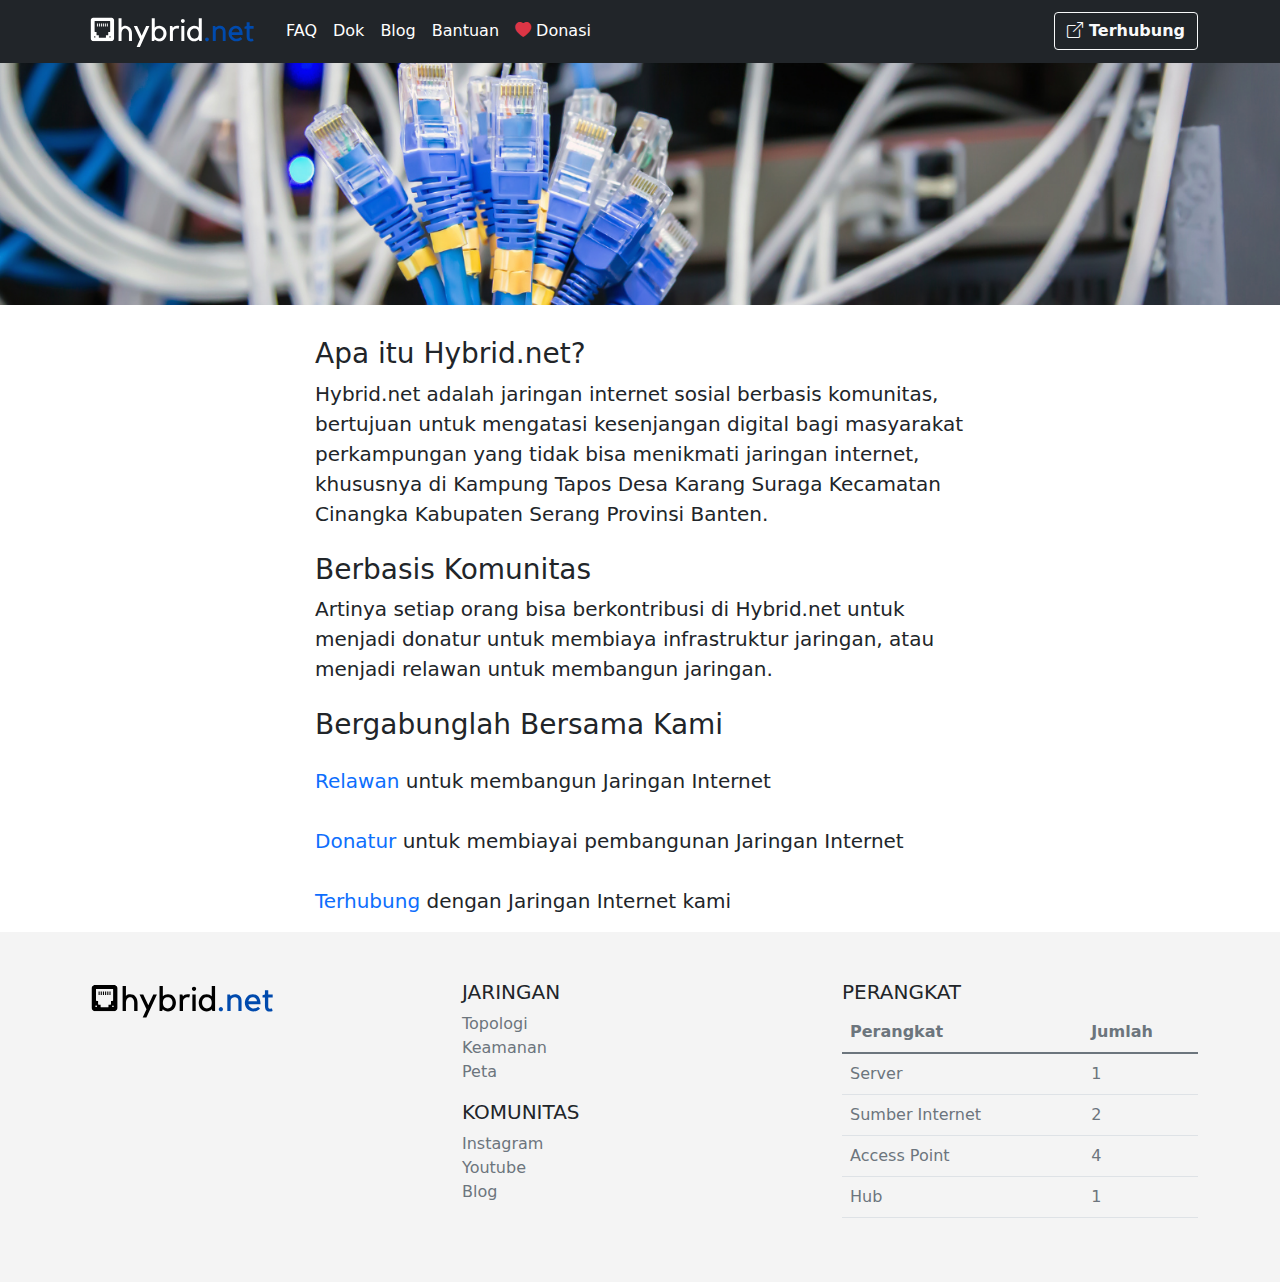
==== index.html @ f705f799 "Add files via upload" ====
<!DOCTYPE html>
<html lang="en" class="h-100">
  <head>
    <meta charset="utf-8" />
    <meta name="viewport" content="width=device-width, initial-scale=1" />
    <meta name="description" content="" />
    <meta
      name="author"
      content="Mark Otto, Jacob Thornton, and Bootstrap contributors"
    />
    <meta name="generator" content="Hugo 0.88.1" />
    <link rel="shortcut icon" href="img/favicon.ico" />
    <title>Hybrid.net</title>

    <link
      rel="canonical"
      href="https://getbootstrap.com/docs/5.1/examples/sticky-footer/"
    />

    <!-- Bootstrap core CSS -->
    <link href="css/bootstrap.min.css" rel="stylesheet" />
    <link
      rel="stylesheet"
      href="https://cdn.jsdelivr.net/npm/bootstrap-icons@1.7.0/font/bootstrap-icons.css"
    />

    <style>
      .bd-placeholder-img {
        font-size: 1.125rem;
        text-anchor: middle;
        -webkit-user-select: none;
        -moz-user-select: none;
        user-select: none;
      }

      @media (min-width: 768px) {
        .bd-placeholder-img-lg {
          font-size: 3.5rem;
        }
      }
    </style>

    <!-- Custom styles for this template -->
    <link href="css/sticky-footer.css" rel="stylesheet" />
  </head>
  <body class="d-flex flex-column h-100">
    <main class="flex-shrink-0">
      <!--Navbar-->
      <nav class="navbar navbar-expand-md navbar-dark bg-dark mb-4">
        <div class="container-sm">
          <a class="navbar-brand" href="index.html"
            ><img src="img/logo-putih.svg" class="logo" alt="logo"
          /></a>
          <button
            class="navbar-toggler"
            type="button"
            data-bs-toggle="collapse"
            data-bs-target="#navbarCollapse"
            aria-controls="navbarCollapse"
            aria-expanded="false"
            aria-label="Toggle navigation"
          >
            <span class="navbar-toggler-icon"></span>
          </button>
          <div class="collapse navbar-collapse" id="navbarCollapse">
            <ul class="navbar-nav me-auto mb-2 mb-md-0">
              <li class="nav-item">
                <a class="nav-link active" aria-current="page" href="faq.html"
                  >FAQ</a
                >
              </li>
              <li class="nav-item">
                <a class="nav-link active" href="#">Dok</a>
              </li>
              <li class="nav-item">
                <a class="nav-link active" href="#">Blog</a>
              </li>
              <li class="nav-item">
                <a class="nav-link active" href="bantuan.html">Bantuan</a>
              </li>
              <li class="nav-item">
                <a class="nav-link active" href="donasi.html"
                  ><i class="bi bi-heart-fill text-danger"></i> Donasi</a
                >
              </li>
            </ul>
            <button type="button" class="btn btn-outline-light">
              <b><i class="bi bi-box-arrow-up-right"></i> Terhubung</b>
            </button>
          </div>
        </div>
      </nav>
      <!--tutup-navbar-->
      <!-- Begin page content -->
      <div class="cotainer section-lg">
        <img src="img/baner.png" class="img-fluid" alt="baner" />
      </div>
      <div class="container">
        <h3 class="mt-2">Apa itu Hybrid.net?</h3>
        <p class="lead">
          Hybrid.net adalah jaringan internet sosial berbasis komunitas,
          bertujuan untuk mengatasi kesenjangan digital bagi masyarakat
          perkampungan yang tidak bisa menikmati jaringan internet, khususnya di
          Kampung Tapos Desa Karang Suraga Kecamatan Cinangka Kabupaten Serang
          Provinsi Banten.
        </p>
        <h3 class="mt-4">Berbasis Komunitas</h3>
        <p class="lead">
          Artinya setiap orang bisa berkontribusi di Hybrid.net untuk menjadi
          donatur untuk membiaya infrastruktur jaringan, atau menjadi relawan
          untuk membangun jaringan.
        </p>
        <h3 class="mt-4">Bergabunglah Bersama Kami</h3>
        <p class="lead mt-4">
          <a style="text-decoration: none" href="#"><b>Relawan</b></a> untuk
          membangun Jaringan Internet
          <br />
          <br />
          <a style="text-decoration: none" href="#"><b>Donatur</b></a> untuk
          membiayai pembangunan Jaringan Internet <br />
          <br />
          <a style="text-decoration: none" href="#"><b>Terhubung</b></a> dengan
          Jaringan Internet kami
        </p>
      </div>
    </main>

    <footer class="footer mt-auto dark-gray">
      <div class="container-sm">
        <div class="row g-4 py-5 row-cols-1 row-cols-lg-3">
          <div class="feature col">
            <img src="img/logo.svg" class="img-fluid logo-footer" alt="logo" />
          </div>
          <div class="feature col">
            <h5>JARINGAN</h5>
            <p class="text-muted">
              <a style="text-decoration: none" class="text-muted" href="#"
                >Topologi </a
              ><br />
              <a style="text-decoration: none" class="text-muted" href="#"
                >Keamanan </a
              ><br />
              <a style="text-decoration: none" class="text-muted" href="#"
                >Peta
              </a>
            </p>
            <h5>KOMUNITAS</h5>
            <p class="text-muted">
              <a style="text-decoration: none" class="text-muted" href="#"
                >Instagram </a
              ><br />
              <a style="text-decoration: none" class="text-muted" href="#"
                >Youtube </a
              ><br />
              <a style="text-decoration: none" class="text-muted" href="#"
                >Blog
              </a>
            </p>
          </div>
          <div class="feature col">
            <h5>PERANGKAT</h5>
            <table class="table text-muted">
              <thead>
                <tr>
                  <th scope="col">Perangkat</th>
                  <th scope="col"></th>
                  <th scope="col">Jumlah</th>
                </tr>
              </thead>
              <tbody>
                <tr>
                  <td>Server</td>
                  <td></td>
                  <td>1</td>
                </tr>
                <tr>
                  <td>Sumber Internet</td>
                  <td></td>
                  <td>2</td>
                </tr>
                <tr>
                  <td>Access Point</td>
                  <td></td>
                  <td>4</td>
                </tr>
                <tr>
                  <td>Hub</td>
                  <td></td>
                  <td>1</td>
                </tr>
              </tbody>
            </table>
          </div>
        </div>
      </div>
    </footer>
    <script src="js/bootstrap.bundle.min.js"></script>
  </body>
</html>
---- css/sticky-footer.css ----
/* Custom page CSS
-------------------------------------------------- */
/* Not required for template or sticky footer method. */

.container {
  width: auto;
  max-width: 680px;
  padding: 0 15px;
}
.dark-gray {
  background-color: #f4f4f4;
}

.section-lg {
  position: relative;
  bottom: 24px;
}
@media screen and (min-height: 40rem) and (min-width: 60rem) {
  .section-lg {
    position: relative;
    bottom: 24px;
  }
}
.logo {
  width: 180px;
}
.logo-footer {
  width: 200px;
}
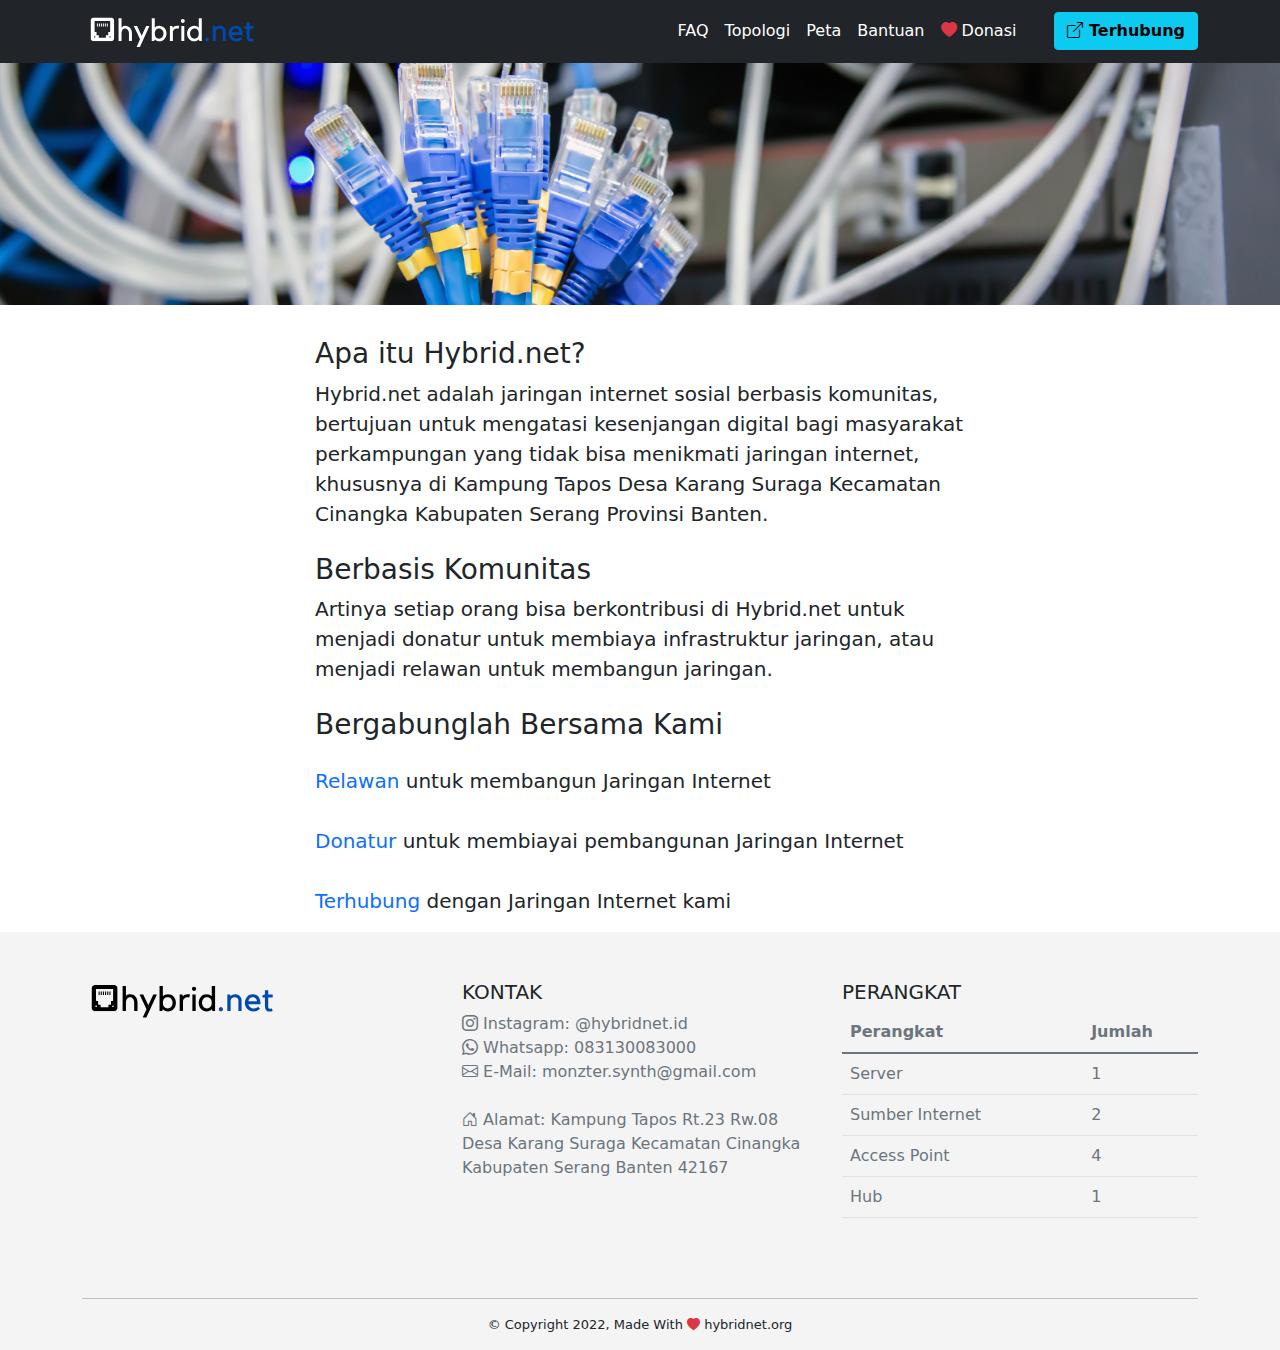
==== commit 40f4b2ef: "Add files via upload" ====
--- a/index.html
+++ b/index.html
@@ -62,18 +62,21 @@
           >
             <span class="navbar-toggler-icon"></span>
           </button>
-          <div class="collapse navbar-collapse" id="navbarCollapse">
-            <ul class="navbar-nav me-auto mb-2 mb-md-0">
+          <div
+            class="collapse navbar-collapse justify-content-end"
+            id="navbarCollapse"
+          >
+            <ul class="navbar-nav navbar-geser-kiri mb-2 mb-md-0">
               <li class="nav-item">
                 <a class="nav-link active" aria-current="page" href="faq.html"
                   >FAQ</a
                 >
               </li>
               <li class="nav-item">
-                <a class="nav-link active" href="#">Dok</a>
+                <a class="nav-link active" href="#">Topologi</a>
               </li>
               <li class="nav-item">
-                <a class="nav-link active" href="#">Blog</a>
+                <a class="nav-link active" href="#">Peta</a>
               </li>
               <li class="nav-item">
                 <a class="nav-link active" href="bantuan.html">Bantuan</a>
@@ -84,7 +87,7 @@
                 >
               </li>
             </ul>
-            <button type="button" class="btn btn-outline-light">
+            <button type="button" class="btn btn-info">
               <b><i class="bi bi-box-arrow-up-right"></i> Terhubung</b>
             </button>
           </div>
@@ -132,29 +135,21 @@
             <img src="img/logo.svg" class="img-fluid logo-footer" alt="logo" />
           </div>
           <div class="feature col">
-            <h5>JARINGAN</h5>
+            <h5>KONTAK</h5>
             <p class="text-muted">
               <a style="text-decoration: none" class="text-muted" href="#"
-                >Topologi </a
+                ><i class="bi bi-instagram"></i> Instagram: @hybridnet.id </a
               ><br />
               <a style="text-decoration: none" class="text-muted" href="#"
-                >Keamanan </a
+                ><i class="bi bi-whatsapp"></i> Whatsapp: 083130083000 </a
               ><br />
               <a style="text-decoration: none" class="text-muted" href="#"
-                >Peta
-              </a>
-            </p>
-            <h5>KOMUNITAS</h5>
-            <p class="text-muted">
-              <a style="text-decoration: none" class="text-muted" href="#"
-                >Instagram </a
+                ><i class="bi bi-envelope"></i> E-Mail: monzter.synth@gmail.com </a
               ><br />
-              <a style="text-decoration: none" class="text-muted" href="#"
-                >Youtube </a
-              ><br />
-              <a style="text-decoration: none" class="text-muted" href="#"
-                >Blog
-              </a>
+              <br />
+              <i class="bi bi-house-door"></i> Alamat: Kampung Tapos Rt.23 Rw.08
+              Desa Karang Suraga Kecamatan Cinangka Kabupaten Serang Banten
+              42167
             </p>
           </div>
           <div class="feature col">
@@ -192,6 +187,11 @@
             </table>
           </div>
         </div>
+        <hr />
+        <p class="text-center font-bawah">
+          &copy; Copyright 2022, Made With
+          <i class="bi bi-heart-fill text-danger"></i> hybridnet.org
+        </p>
       </div>
     </footer>
     <script src="js/bootstrap.bundle.min.js"></script>
--- a/css/sticky-footer.css
+++ b/css/sticky-footer.css
@@ -27,3 +27,11 @@
 .logo-footer {
   width: 200px;
 }
+
+.navbar-geser-kiri {
+  position: relative;
+  right: 30px;
+}
+.font-bawah {
+  font-size: 13px;
+}
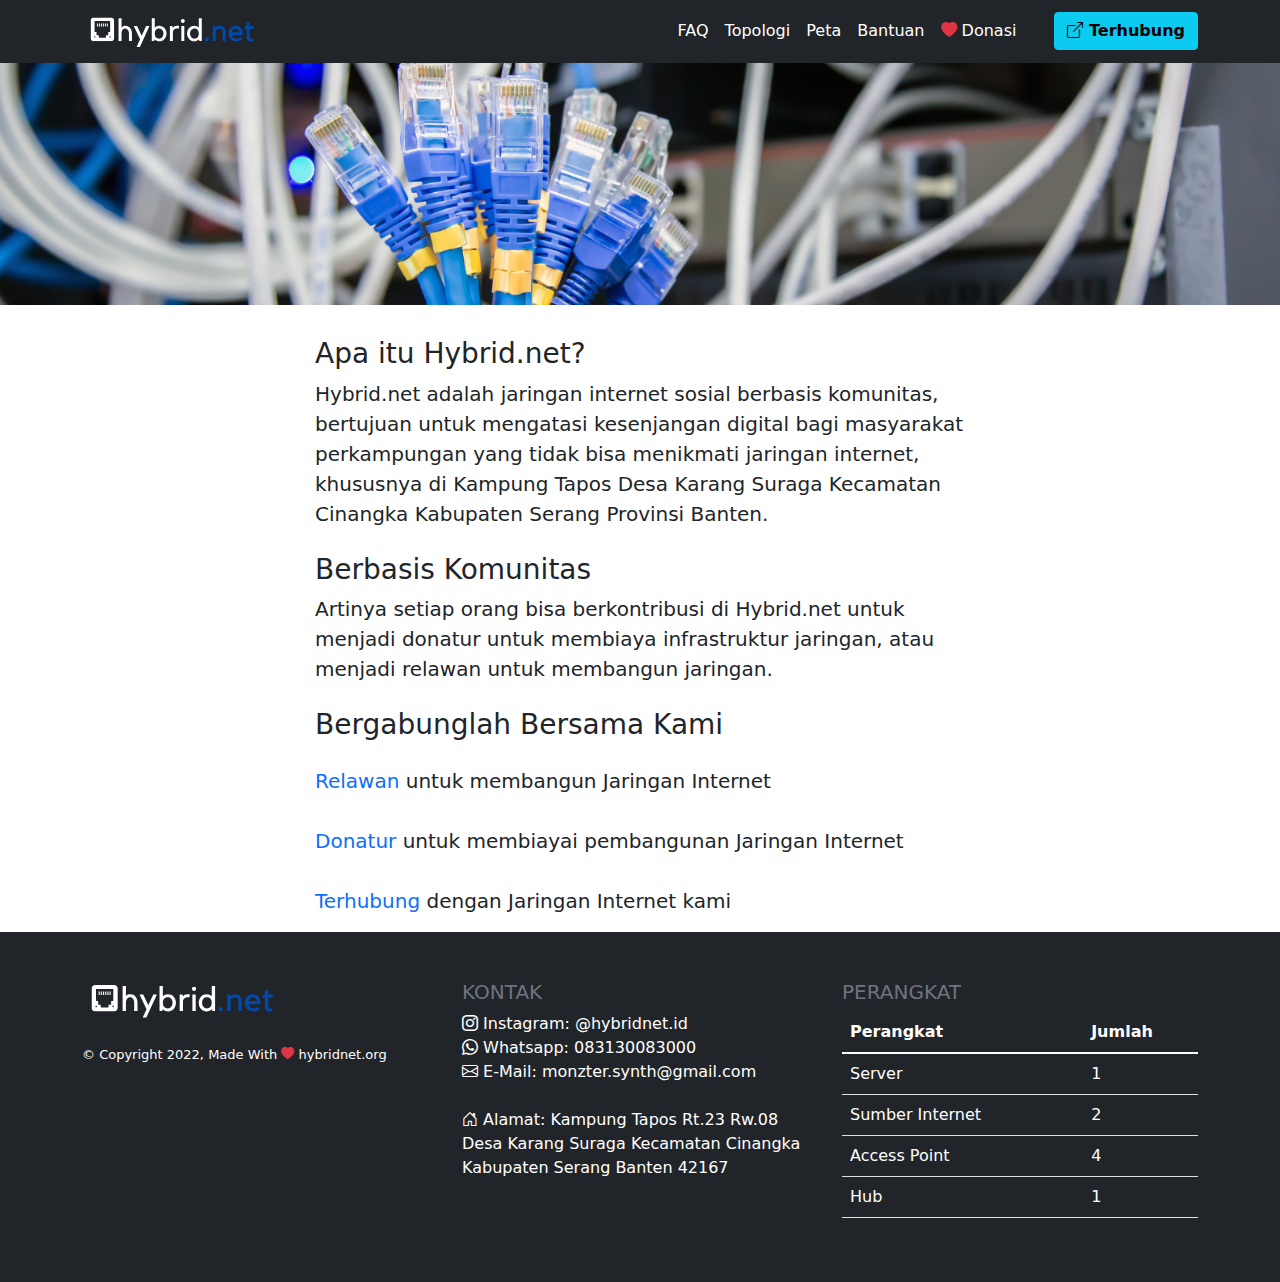
==== commit ec16e5cb: "Add files via upload" ====
--- a/index.html
+++ b/index.html
@@ -128,22 +128,30 @@
       </div>
     </main>
 
-    <footer class="footer mt-auto dark-gray">
+    <footer class="footer mt-auto bg-dark text-white">
       <div class="container-sm">
         <div class="row g-4 py-5 row-cols-1 row-cols-lg-3">
           <div class="feature col">
-            <img src="img/logo.svg" class="img-fluid logo-footer" alt="logo" />
+            <img
+              src="img/logo-putih.svg"
+              class="img-fluid logo-footer"
+              alt="logo"
+            />
+            <p class="text-white font-bawah mt-4">
+              &copy; Copyright 2022, Made With
+              <i class="bi bi-heart-fill text-danger"></i> hybridnet.org
+            </p>
           </div>
           <div class="feature col">
-            <h5>KONTAK</h5>
-            <p class="text-muted">
-              <a style="text-decoration: none" class="text-muted" href="#"
+            <h5 class="text-muted">KONTAK</h5>
+            <p>
+              <a style="text-decoration: none" class="text-white" href="#"
                 ><i class="bi bi-instagram"></i> Instagram: @hybridnet.id </a
               ><br />
-              <a style="text-decoration: none" class="text-muted" href="#"
+              <a style="text-decoration: none" class="text-white" href="#"
                 ><i class="bi bi-whatsapp"></i> Whatsapp: 083130083000 </a
               ><br />
-              <a style="text-decoration: none" class="text-muted" href="#"
+              <a style="text-decoration: none" class="text-white" href="#"
                 ><i class="bi bi-envelope"></i> E-Mail: monzter.synth@gmail.com </a
               ><br />
               <br />
@@ -153,8 +161,8 @@
             </p>
           </div>
           <div class="feature col">
-            <h5>PERANGKAT</h5>
-            <table class="table text-muted">
+            <h5 class="text-muted">PERANGKAT</h5>
+            <table class="table text-white">
               <thead>
                 <tr>
                   <th scope="col">Perangkat</th>
@@ -187,11 +195,6 @@
             </table>
           </div>
         </div>
-        <hr />
-        <p class="text-center font-bawah">
-          &copy; Copyright 2022, Made With
-          <i class="bi bi-heart-fill text-danger"></i> hybridnet.org
-        </p>
       </div>
     </footer>
     <script src="js/bootstrap.bundle.min.js"></script>
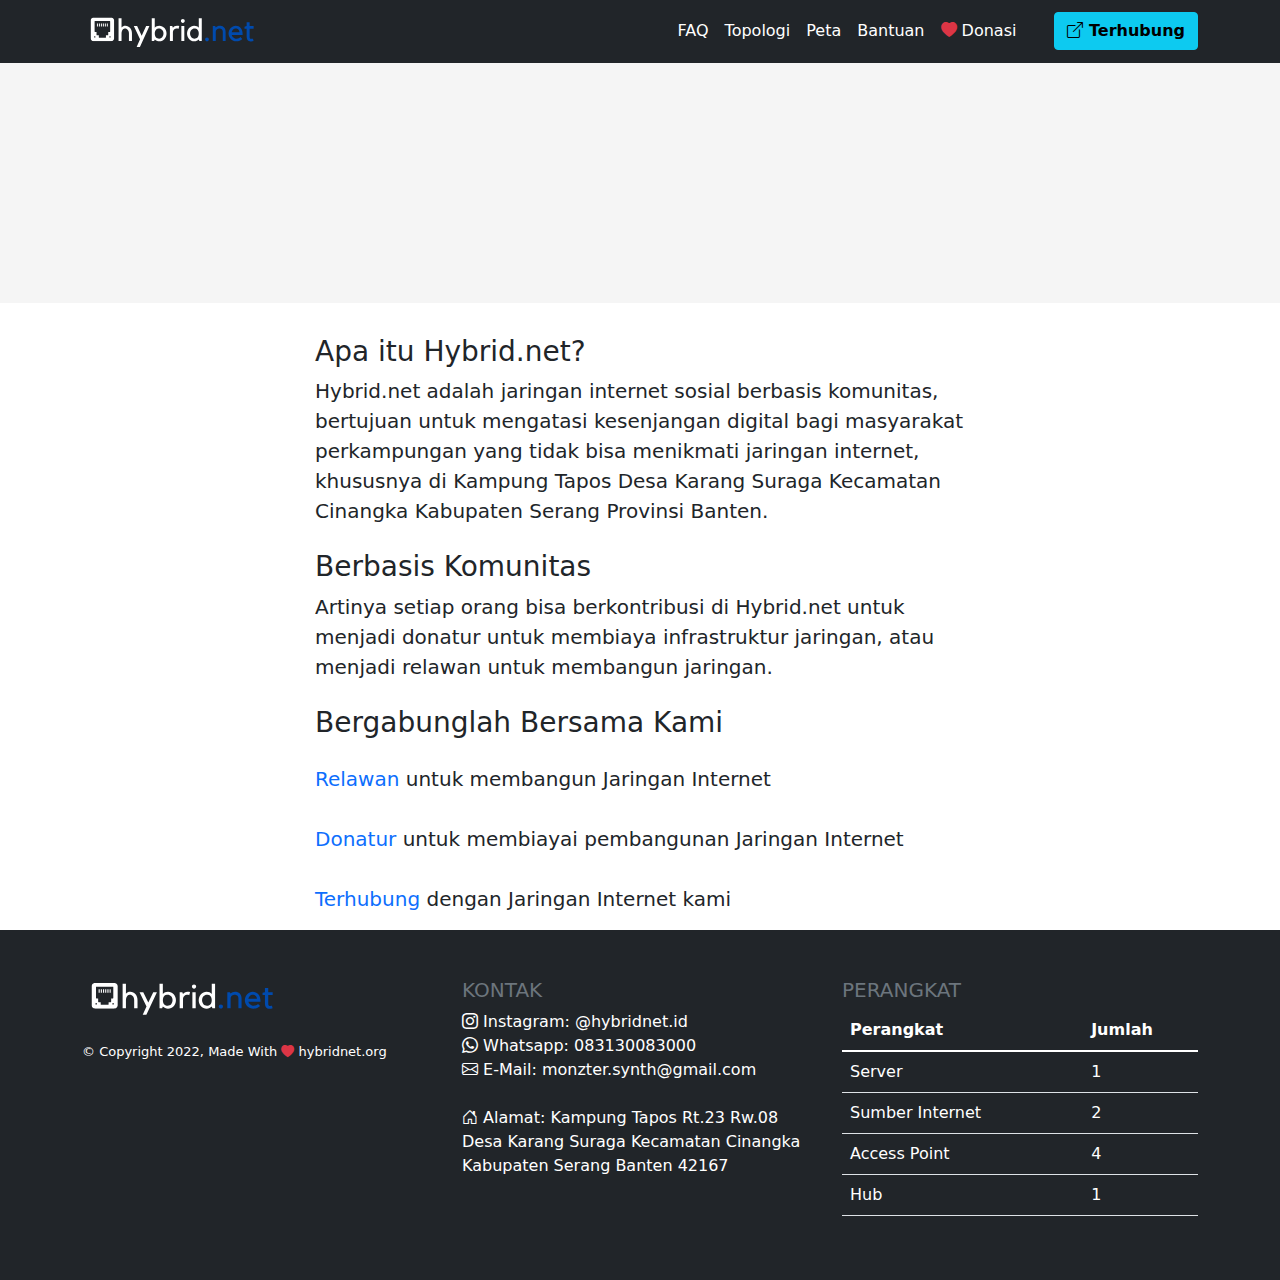
==== commit 371c9e31: "Add files via upload" ====
--- a/index.html
+++ b/index.html
@@ -66,7 +66,7 @@
             class="collapse navbar-collapse justify-content-end"
             id="navbarCollapse"
           >
-            <ul class="navbar-nav navbar-geser-kiri mb-2 mb-md-0">
+            <ul class="navbar-nav navbar-geser-kiri navbar-custom mb-2 mb-md-0">
               <li class="nav-item">
                 <a class="nav-link active" aria-current="page" href="faq.html"
                   >FAQ</a
@@ -95,9 +95,7 @@
       </nav>
       <!--tutup-navbar-->
       <!-- Begin page content -->
-      <div class="cotainer section-lg">
-        <img src="img/baner.png" class="img-fluid" alt="baner" />
-      </div>
+      <div class="cotainer section-lg cover-foto"></div>
       <div class="container">
         <h3 class="mt-2">Apa itu Hybrid.net?</h3>
         <p class="lead">
--- a/css/sticky-footer.css
+++ b/css/sticky-footer.css
@@ -35,3 +35,24 @@
 .font-bawah {
   font-size: 13px;
 }
+@media screen and (max-width: 768px) {
+  .navbar-custom {
+    position: relative;
+    left: 5px;
+  }
+}
+
+.cover-foto {
+  background-image: url("../img/cover.jpg");
+  background-position: center 50%;
+  height: 15rem;
+  background-color: #f5f5f5;
+  background-size: cover;
+}
+
+@media screen and (max-width: 768px) {
+  .cover-foto {
+    background-position: center 50%;
+    height: 10rem;
+  }
+}
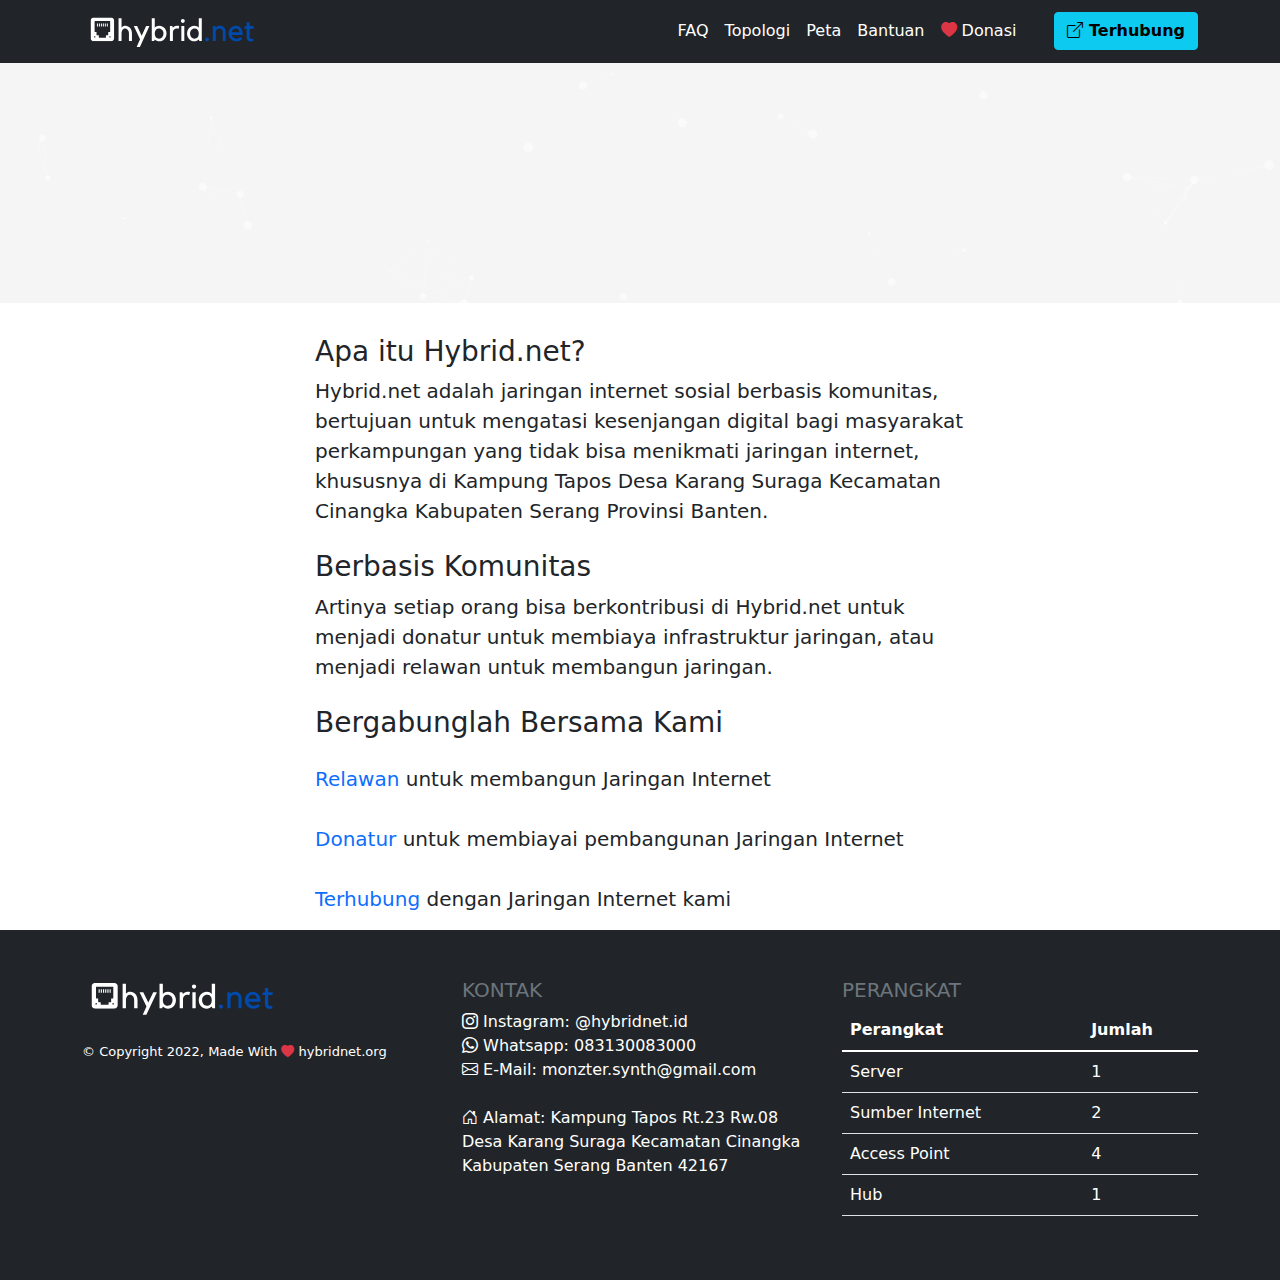
==== commit c4475360: "Add files via upload" ====
--- a/index.html
+++ b/index.html
@@ -95,7 +95,7 @@
       </nav>
       <!--tutup-navbar-->
       <!-- Begin page content -->
-      <div class="cotainer section-lg cover-foto"></div>
+      <div id="particles-js" class="cotainer section-lg cover-foto"></div>
       <div class="container">
         <h3 class="mt-2">Apa itu Hybrid.net?</h3>
         <p class="lead">
@@ -196,5 +196,31 @@
       </div>
     </footer>
     <script src="js/bootstrap.bundle.min.js"></script>
+    <!-- scripts -->
+    <script src="js/particles.js"></script>
+    <script src="js/app.js"></script>
+    <script>
+      var count_particles, stats, update;
+      stats = new Stats();
+      stats.setMode(0);
+      stats.domElement.style.position = "absolute";
+      stats.domElement.style.left = "0px";
+      stats.domElement.style.top = "0px";
+      document.body.appendChild(stats.domElement);
+      count_particles = document.querySelector(".js-count-particles");
+      update = function () {
+        stats.begin();
+        stats.end();
+        if (
+          window.pJSDom[0].pJS.particles &&
+          window.pJSDom[0].pJS.particles.array
+        ) {
+          count_particles.innerText =
+            window.pJSDom[0].pJS.particles.array.length;
+        }
+        requestAnimationFrame(update);
+      };
+      requestAnimationFrame(update);
+    </script>
   </body>
 </html>
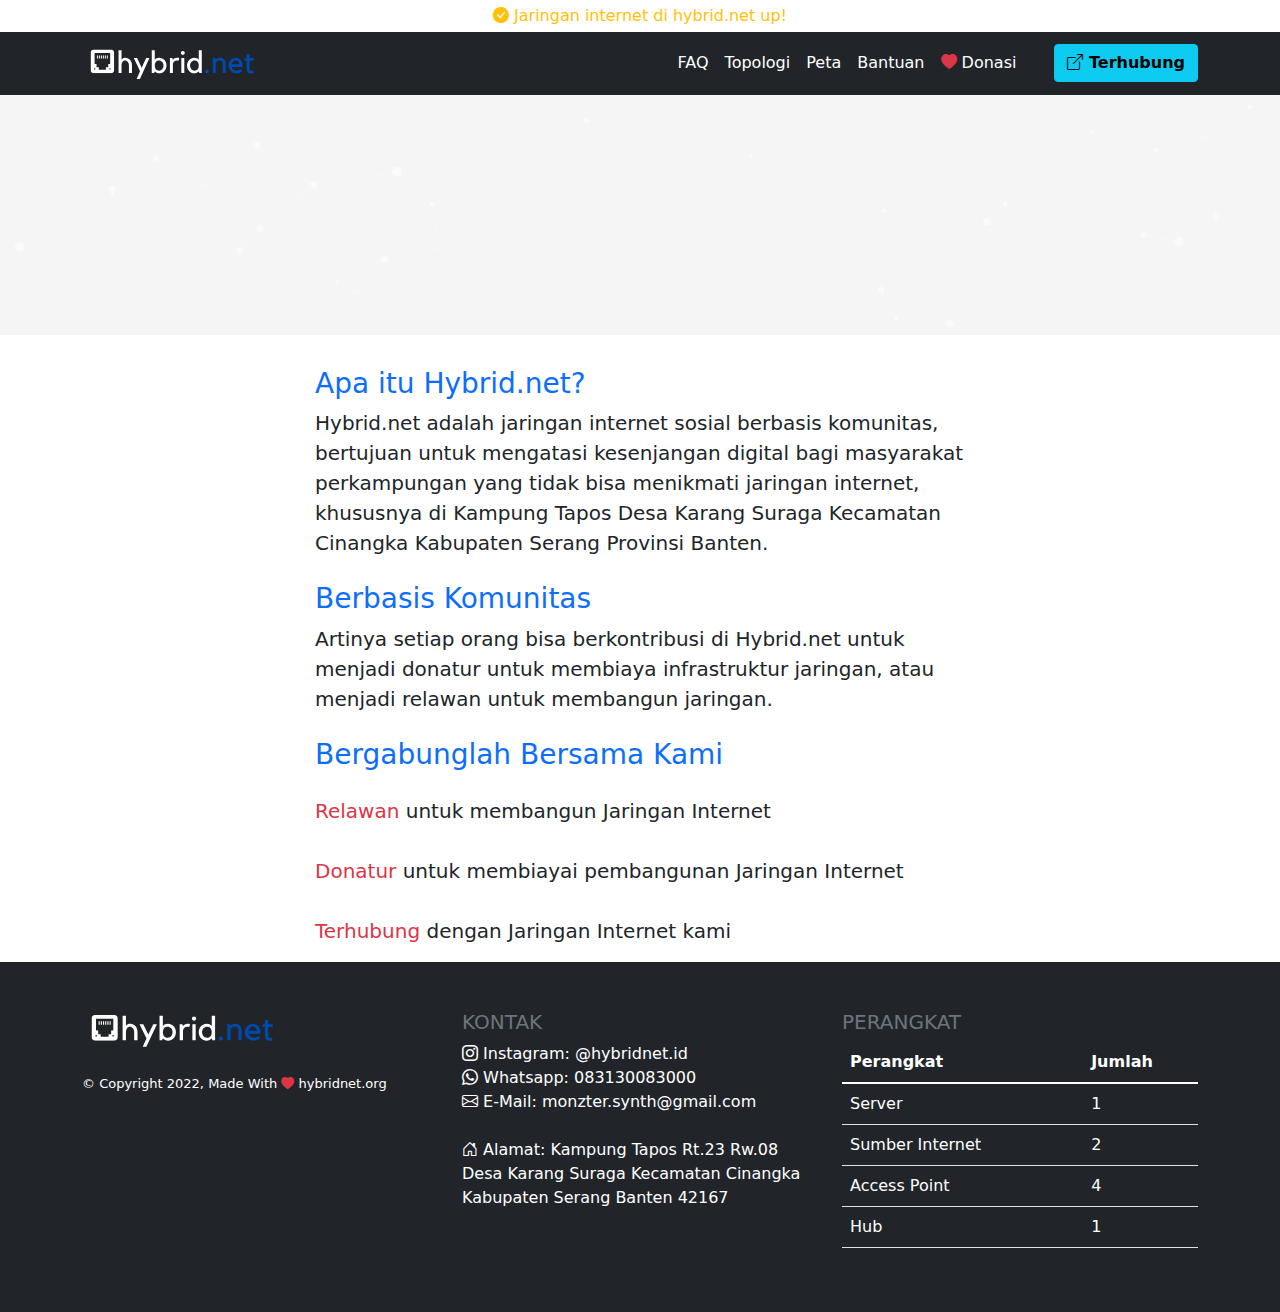
==== commit 6477e99a: "Add files via upload" ====
--- a/index.html
+++ b/index.html
@@ -45,11 +45,17 @@
   </head>
   <body class="d-flex flex-column h-100">
     <main class="flex-shrink-0">
+      <div class="alert dark-alrt m-0 p-1 rounded-0 border-0">
+        <div class="container text-center text-warning">
+          <i class="bi bi-check-circle-fill icon-alrt"></i> Jaringan internet di
+          hybrid.net up!
+        </div>
+      </div>
       <!--Navbar-->
       <nav class="navbar navbar-expand-md navbar-dark bg-dark mb-4">
         <div class="container-sm">
           <a class="navbar-brand" href="index.html"
-            ><img src="img/logo-putih.svg" class="logo" alt="logo"
+            ><img src="img/logo-putih.svg" class="logo img-fluid" alt="logo"
           /></a>
           <button
             class="navbar-toggler"
@@ -97,7 +103,7 @@
       <!-- Begin page content -->
       <div id="particles-js" class="cotainer section-lg cover-foto"></div>
       <div class="container">
-        <h3 class="mt-2">Apa itu Hybrid.net?</h3>
+        <h3 class="mt-2 text-primary">Apa itu Hybrid.net?</h3>
         <p class="lead">
           Hybrid.net adalah jaringan internet sosial berbasis komunitas,
           bertujuan untuk mengatasi kesenjangan digital bagi masyarakat
@@ -105,23 +111,29 @@
           Kampung Tapos Desa Karang Suraga Kecamatan Cinangka Kabupaten Serang
           Provinsi Banten.
         </p>
-        <h3 class="mt-4">Berbasis Komunitas</h3>
+        <h3 class="mt-4 text-primary">Berbasis Komunitas</h3>
         <p class="lead">
           Artinya setiap orang bisa berkontribusi di Hybrid.net untuk menjadi
           donatur untuk membiaya infrastruktur jaringan, atau menjadi relawan
           untuk membangun jaringan.
         </p>
-        <h3 class="mt-4">Bergabunglah Bersama Kami</h3>
+        <h3 class="mt-4 text-primary">Bergabunglah Bersama Kami</h3>
         <p class="lead mt-4">
-          <a style="text-decoration: none" href="#"><b>Relawan</b></a> untuk
-          membangun Jaringan Internet
+          <a style="text-decoration: none" href="#"
+            ><b class="text-danger">Relawan</b></a
+          >
+          untuk membangun Jaringan Internet
           <br />
           <br />
-          <a style="text-decoration: none" href="#"><b>Donatur</b></a> untuk
-          membiayai pembangunan Jaringan Internet <br />
+          <a style="text-decoration: none" href="donasi.html"
+            ><b class="text-danger">Donatur</b></a
+          >
+          untuk membiayai pembangunan Jaringan Internet <br />
           <br />
-          <a style="text-decoration: none" href="#"><b>Terhubung</b></a> dengan
-          Jaringan Internet kami
+          <a style="text-decoration: none" href="#"
+            ><b class="text-danger">Terhubung</b></a
+          >
+          dengan Jaringan Internet kami
         </p>
       </div>
     </main>
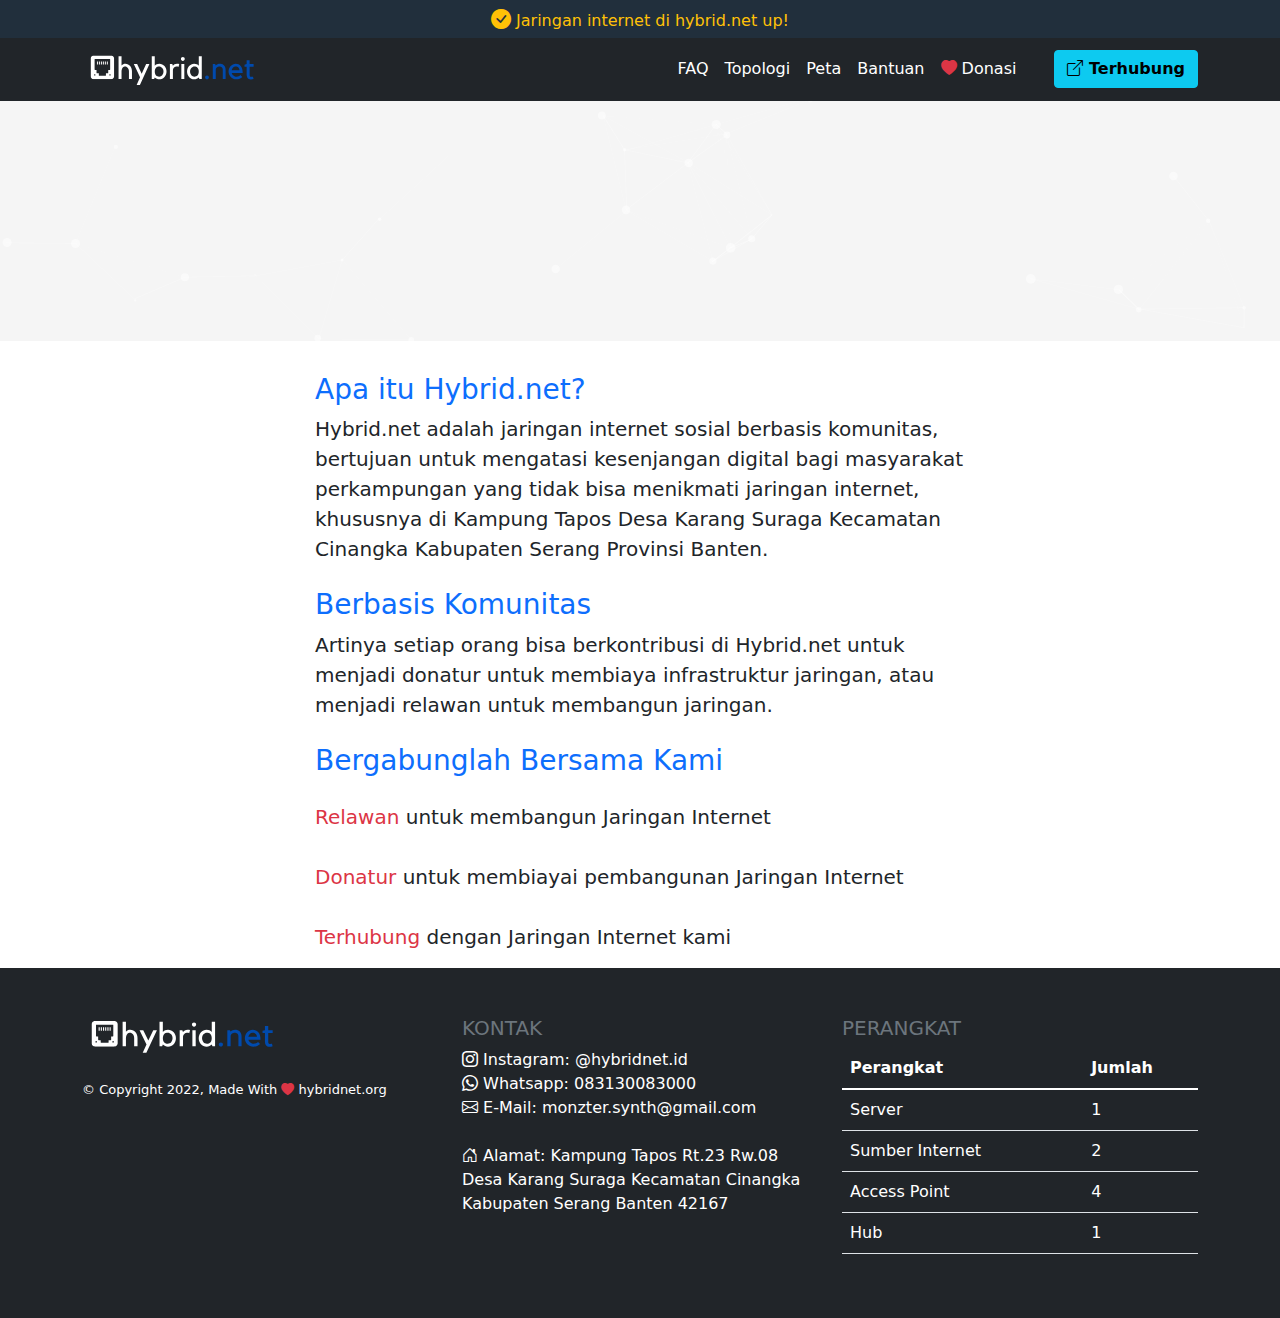
==== commit fe3baa64: "Add files via upload" ====
--- a/index.html
+++ b/index.html
@@ -82,7 +82,7 @@
                 <a class="nav-link active" href="#">Topologi</a>
               </li>
               <li class="nav-item">
-                <a class="nav-link active" href="#">Peta</a>
+                <a class="nav-link active" href="peta.html">Peta</a>
               </li>
               <li class="nav-item">
                 <a class="nav-link active" href="bantuan.html">Bantuan</a>
--- a/css/sticky-footer.css
+++ b/css/sticky-footer.css
@@ -7,8 +7,8 @@
   max-width: 680px;
   padding: 0 15px;
 }
-.dark-gray {
-  background-color: #f4f4f4;
+.dark-alrt {
+  background-color: #212f3c;
 }
 
 .section-lg {
@@ -35,6 +35,9 @@
 .font-bawah {
   font-size: 13px;
 }
+.icon-alrt {
+  font-size: 20px;
+}
 @media screen and (max-width: 768px) {
   .navbar-custom {
     position: relative;
